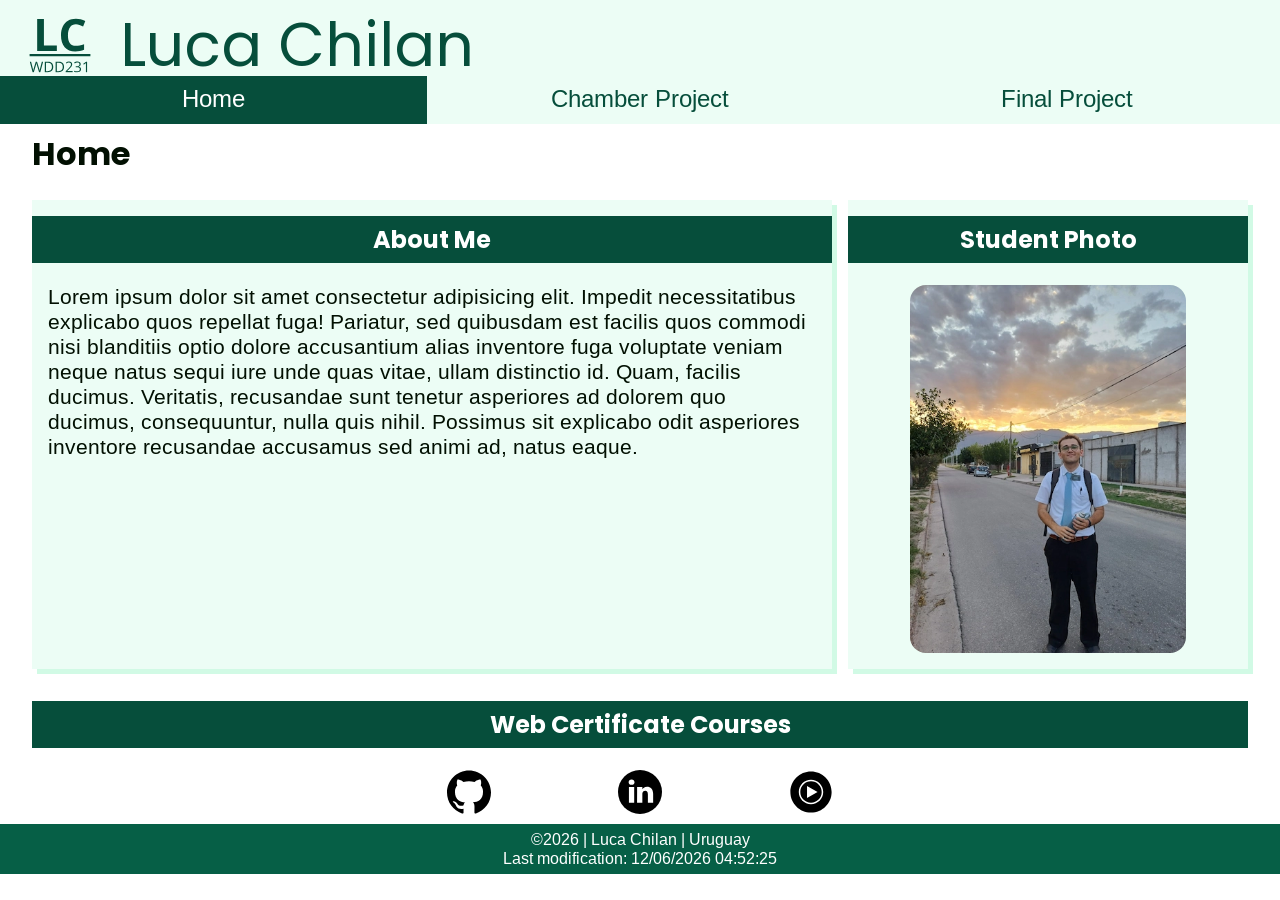
==== index.html @ 84343e71 "fixing ids for the svg file" ====
<!DOCTYPE html>
<html lang="en">

<head>
    <meta charset="UTF-8">
    <meta name="viewport" content="width=device-width, initial-scale=1.0">
    <title>Luca Chilan | WDD231 Course</title>
    <link rel="icon" href="images/logosite.svg" type="image/svg+xml">
    <meta name="title" content="Course Home Page">
    <meta name="description"
        content="Course home page for Luca Chilan, about me, my beautiful photo and some other links to other things 😁">
    <meta name="author" content="Luca Chilan">

    <!-- fonts -->
    <link rel="preconnect" href="https://fonts.googleapis.com">
    <link rel="preconnect" href="https://fonts.gstatic.com" crossorigin>
    <link
        href="https://fonts.googleapis.com/css2?family=Arimo:ital,wght@0,400..700;1,400..700&family=Poppins:ital,wght@0,100;0,200;0,300;0,400;0,500;0,600;0,700;0,800;0,900;1,100;1,200;1,300;1,400;1,500;1,600;1,700;1,800;1,900&display=swap"
        rel="stylesheet">
    <!-- styles -->
    <link rel="stylesheet" href="styles/normalize.css">
    <link rel="stylesheet" href="styles/navigation.css">
    <link rel="stylesheet" href="styles/index-base.css">
    <link rel="stylesheet" href="styles/index.css">
    <link rel="stylesheet" href="styles/index-large.css">
    <!-- scripts -->
    <script src="scripts/date.js" defer></script>
    <script src="scripts/navigation.js" defer></script>
    <script src="scripts/courses.js" defer></script>


</head>

<body>
    <header>
        <div class="site-name">
            <!-- added the svg inline to modify the color without needing two images -->
            <svg class="logo" xmlns="http://www.w3.org/2000/svg" xmlns:xlink="http://www.w3.org/1999/xlink" width="100"
                zoomAndPan="magnify" viewBox="0 0 75 74.999997" height="100" preserveAspectRatio="xMidYMid meet"
                version="1.0">
                <defs>
                    <g />
                    <clipPath id="c613ea8c905">
                        <rect x="0" width="55" y="0" height="57" />
                    </clipPath>
                    <clipPath id="d1b4cd1f81">
                        <path d="M 0.441406 5 L 58 5 L 58 17 L 0.441406 17 Z M 0.441406 5 " clip-rule="nonzero" />
                    </clipPath>
                    <clipPath id="a0f40aa0917">
                        <rect x="0" width="61" y="0" height="21" />
                    </clipPath>
                </defs>
                <g transform="matrix(1, 0, 0, 1, 10, -0.000000000000001893)">
                    <g clip-path="url(#c613ea8c905)">
                        <g fill="currentColor" fill-opacity="1">
                            <g transform="translate(0.993532, 43.428127)">
                                <g>
                                    <path
                                        d="M 3.96875 0 L 3.96875 -31.484375 L 10.640625 -31.484375 L 10.640625 -5.515625 L 23.40625 -5.515625 L 23.40625 0 Z M 3.96875 0 " />
                                </g>
                            </g>
                            <g transform="translate(25.906016, 43.428127)">
                                <g>
                                    <path
                                        d="M 17.328125 -26.375 C 14.816406 -26.375 12.875 -25.429688 11.5 -23.546875 C 10.125 -21.660156 9.4375 -19.03125 9.4375 -15.65625 C 9.4375 -8.632812 12.066406 -5.125 17.328125 -5.125 C 19.535156 -5.125 22.210938 -5.675781 25.359375 -6.78125 L 25.359375 -1.1875 C 22.773438 -0.101562 19.890625 0.4375 16.703125 0.4375 C 12.128906 0.4375 8.628906 -0.953125 6.203125 -3.734375 C 3.773438 -6.515625 2.5625 -10.503906 2.5625 -15.703125 C 2.5625 -18.972656 3.15625 -21.835938 4.34375 -24.296875 C 5.539062 -26.753906 7.253906 -28.640625 9.484375 -29.953125 C 11.710938 -31.265625 14.328125 -31.921875 17.328125 -31.921875 C 20.390625 -31.921875 23.460938 -31.1875 26.546875 -29.71875 L 24.390625 -24.28125 C 23.210938 -24.84375 22.023438 -25.332031 20.828125 -25.75 C 19.640625 -26.164062 18.472656 -26.375 17.328125 -26.375 Z M 17.328125 -26.375 " />
                                </g>
                            </g>
                        </g>
                    </g>
                </g>
                <path stroke-linecap="butt"
                    transform="matrix(0.75, 0.000000000000000133, -0.000000000000000133, 0.75, 7.500001, 46.411354)"
                    fill="none" stroke-linejoin="miter" d="M -0.00000118333 1.498404 L 80.000005 1.498404 "
                    stroke="currentColor" stroke-width="3" stroke-opacity="1" stroke-miterlimit="4" />
                <g transform="matrix(1, 0, 0, 1, 7, 48)">
                    <g clip-path="url(#a0f40aa0917)">
                        <g clip-path="url(#d1b4cd1f81)">
                            <g fill="currentColor" fill-opacity="1">
                                <g transform="translate(0.500001, 16.371464)">
                                    <g>
                                        <path
                                            d="M 10.5625 0 L 9.359375 0 L 7.25 -7 C 7.144531 -7.3125 7.03125 -7.703125 6.90625 -8.171875 C 6.789062 -8.640625 6.726562 -8.921875 6.71875 -9.015625 C 6.613281 -8.390625 6.445312 -7.703125 6.21875 -6.953125 L 4.171875 0 L 2.96875 0 L 0.1875 -10.453125 L 1.484375 -10.453125 L 3.125 -4 C 3.351562 -3.09375 3.519531 -2.269531 3.625 -1.53125 C 3.757812 -2.40625 3.953125 -3.257812 4.203125 -4.09375 L 6.078125 -10.453125 L 7.359375 -10.453125 L 9.328125 -4.03125 C 9.554688 -3.300781 9.75 -2.46875 9.90625 -1.53125 C 10 -2.207031 10.171875 -3.035156 10.421875 -4.015625 L 12.0625 -10.453125 L 13.359375 -10.453125 Z M 10.5625 0 " />
                                    </g>
                                </g>
                                <g transform="translate(14.051064, 16.371464)">
                                    <g>
                                        <path
                                            d="M 9.78125 -5.328125 C 9.78125 -3.597656 9.3125 -2.273438 8.375 -1.359375 C 7.4375 -0.453125 6.085938 0 4.328125 0 L 1.4375 0 L 1.4375 -10.453125 L 4.640625 -10.453125 C 6.265625 -10.453125 7.523438 -10 8.421875 -9.09375 C 9.328125 -8.195312 9.78125 -6.941406 9.78125 -5.328125 Z M 8.5 -5.28125 C 8.5 -6.644531 8.15625 -7.671875 7.46875 -8.359375 C 6.78125 -9.054688 5.765625 -9.40625 4.421875 -9.40625 L 2.65625 -9.40625 L 2.65625 -1.046875 L 4.125 -1.046875 C 5.582031 -1.046875 6.675781 -1.398438 7.40625 -2.109375 C 8.132812 -2.828125 8.5 -3.882812 8.5 -5.28125 Z M 8.5 -5.28125 " />
                                    </g>
                                </g>
                                <g transform="translate(24.721811, 16.371464)">
                                    <g>
                                        <path
                                            d="M 9.78125 -5.328125 C 9.78125 -3.597656 9.3125 -2.273438 8.375 -1.359375 C 7.4375 -0.453125 6.085938 0 4.328125 0 L 1.4375 0 L 1.4375 -10.453125 L 4.640625 -10.453125 C 6.265625 -10.453125 7.523438 -10 8.421875 -9.09375 C 9.328125 -8.195312 9.78125 -6.941406 9.78125 -5.328125 Z M 8.5 -5.28125 C 8.5 -6.644531 8.15625 -7.671875 7.46875 -8.359375 C 6.78125 -9.054688 5.765625 -9.40625 4.421875 -9.40625 L 2.65625 -9.40625 L 2.65625 -1.046875 L 4.125 -1.046875 C 5.582031 -1.046875 6.675781 -1.398438 7.40625 -2.109375 C 8.132812 -2.828125 8.5 -3.882812 8.5 -5.28125 Z M 8.5 -5.28125 " />
                                    </g>
                                </g>
                                <g transform="translate(35.392558, 16.371464)">
                                    <g>
                                        <path
                                            d="M 7.578125 0 L 0.71875 0 L 0.71875 -1.015625 L 3.46875 -3.78125 C 4.300781 -4.632812 4.851562 -5.238281 5.125 -5.59375 C 5.394531 -5.957031 5.59375 -6.3125 5.71875 -6.65625 C 5.851562 -7 5.921875 -7.367188 5.921875 -7.765625 C 5.921875 -8.328125 5.75 -8.769531 5.40625 -9.09375 C 5.070312 -9.425781 4.609375 -9.59375 4.015625 -9.59375 C 3.578125 -9.59375 3.160156 -9.519531 2.765625 -9.375 C 2.378906 -9.226562 1.953125 -8.96875 1.484375 -8.59375 L 0.84375 -9.40625 C 1.8125 -10.207031 2.863281 -10.609375 4 -10.609375 C 4.976562 -10.609375 5.742188 -10.351562 6.296875 -9.84375 C 6.859375 -9.34375 7.140625 -8.671875 7.140625 -7.828125 C 7.140625 -7.160156 6.953125 -6.5 6.578125 -5.84375 C 6.210938 -5.195312 5.519531 -4.378906 4.5 -3.390625 L 2.203125 -1.15625 L 2.203125 -1.09375 L 7.578125 -1.09375 Z M 7.578125 0 " />
                                    </g>
                                </g>
                                <g transform="translate(43.761912, 16.371464)">
                                    <g>
                                        <path
                                            d="M 7.1875 -8 C 7.1875 -7.320312 7 -6.769531 6.625 -6.34375 C 6.25 -5.925781 5.722656 -5.644531 5.046875 -5.5 L 5.046875 -5.453125 C 5.878906 -5.347656 6.5 -5.078125 6.90625 -4.640625 C 7.3125 -4.210938 7.515625 -3.648438 7.515625 -2.953125 C 7.515625 -1.960938 7.164062 -1.195312 6.46875 -0.65625 C 5.78125 -0.125 4.800781 0.140625 3.53125 0.140625 C 2.976562 0.140625 2.472656 0.0976562 2.015625 0.015625 C 1.554688 -0.0664062 1.109375 -0.210938 0.671875 -0.421875 L 0.671875 -1.546875 C 1.117188 -1.328125 1.597656 -1.15625 2.109375 -1.03125 C 2.628906 -0.914062 3.117188 -0.859375 3.578125 -0.859375 C 5.378906 -0.859375 6.28125 -1.566406 6.28125 -2.984375 C 6.28125 -4.253906 5.285156 -4.890625 3.296875 -4.890625 L 2.265625 -4.890625 L 2.265625 -5.90625 L 3.3125 -5.90625 C 4.125 -5.90625 4.769531 -6.082031 5.25 -6.4375 C 5.726562 -6.800781 5.96875 -7.304688 5.96875 -7.953125 C 5.96875 -8.460938 5.789062 -8.863281 5.4375 -9.15625 C 5.082031 -9.445312 4.609375 -9.59375 4.015625 -9.59375 C 3.554688 -9.59375 3.125 -9.53125 2.71875 -9.40625 C 2.3125 -9.28125 1.847656 -9.050781 1.328125 -8.71875 L 0.734375 -9.515625 C 1.160156 -9.847656 1.648438 -10.113281 2.203125 -10.3125 C 2.765625 -10.507812 3.359375 -10.609375 3.984375 -10.609375 C 4.992188 -10.609375 5.78125 -10.375 6.34375 -9.90625 C 6.90625 -9.4375 7.1875 -8.800781 7.1875 -8 Z M 7.1875 -8 " />
                                    </g>
                                </g>
                                <g transform="translate(52.131265, 16.371464)">
                                    <g>
                                        <path
                                            d="M 5.109375 0 L 3.953125 0 L 3.953125 -7.453125 C 3.953125 -8.066406 3.972656 -8.648438 4.015625 -9.203125 C 3.910156 -9.109375 3.796875 -9.003906 3.671875 -8.890625 C 3.546875 -8.785156 2.976562 -8.320312 1.96875 -7.5 L 1.34375 -8.3125 L 4.109375 -10.453125 L 5.109375 -10.453125 Z M 5.109375 0 " />
                                    </g>
                                </g>
                            </g>
                        </g>
                    </g>
                </g>
            </svg>
            <span>Luca Chilan</span>
            <button id="menu" aria-label="Menu"></button>
        </div>

        <nav>
            <ul class="navigation">
                <li class="current"><a href="#">Home</a></li>
                <li><a href="">Chamber Project</a></li>
                <li><a href="">Final Project</a></li>
            </ul>
        </nav>
    </header>
    <main>
        <h1>Home</h1>
        <section class="content about-me">
            <h2>About Me</h2>
            <p>Lorem ipsum dolor sit amet consectetur adipisicing elit. Impedit necessitatibus explicabo quos repellat
                fuga! Pariatur, sed quibusdam est facilis quos commodi nisi blanditiis optio dolore accusantium alias
                inventore fuga voluptate veniam neque natus sequi iure unde quas vitae, ullam distinctio id. Quam,
                facilis ducimus. Veritatis, recusandae sunt tenetur asperiores ad dolorem quo ducimus, consequuntur,
                nulla quis nihil. Possimus sit explicabo odit asperiores inventore recusandae accusamus sed animi ad,
                natus eaque.</p>
        </section>
        <section class="content photo">
            <h2> Student Photo</h2>
            <img src="images/photo-luca.webp" alt="That's me, Luca">
        </section>
        <section class="courses">
            <h2>Web Certificate Courses</h2>
        </section>
    </main>
    <footer>
        <div class="social-media">
            <ul>
                <li>
                    <a href="https://github.com/lucachilan" target="_blank">
                        <img src="images/github-logo.svg" alt="GitHub">
                    </a>
                </li>
                <li>
                    <a href="https://www.linkedin.com/in/luca-chil%C3%A1n-beretta-590558174/" target="_blank">
                        <img src="images/linkedin-logo.svg" alt="LinkedIn">
                    </a>
                </li>
                <li>
                    <a href="https://music.youtube.com/playlist?list=PLWrsKuuB7ZOSwpN36gSUgm8ZIGr55mtG3&si=K99rv1oWMCWLGLOP"
                        target="_blank">
                        <img src="images/youtubemusic-logo.svg" alt="Youtube Music, best playlist">
                    </a>
                </li>
            </ul>
        </div>
        <div class="time-footer">
            <p>©<span id="currentyear"></span> | Luca Chilan | Uruguay</p>
            <p id="lastModified"></p>
        </div>
    </footer>
</body>

</html>
<!--  -->
---- styles/navigation.css ----
.navigation {
    font-family: "Quicksand", sans-serif;
    display: flex;
    flex-direction: column;
    background-color: var(--second-background);
    list-style: none;
    text-align: center;
    padding: 0;
    width: 100%;
    margin: 0;
}

.navigation li {
    display: block;
}

.navigation li.current {
    background-color: var(--nav-current);
}

.navigation li.current a {
    color: var(--white-color);
}

.navigation a {
    display: none;
    position: relative;
    color: var(--dark-color);
    text-decoration: none;
    font-size: 1.5rem;
    font-weight: 400;
    padding: 10px 10px;
    z-index: 1;
}

.navigation a::after {
    content: "";
    position: absolute;
    width: 0;
    height: 100%;
    top: 0;
    left: 0;
    background: var(--secondary-color);
    transition: width 0.3s ease;
    z-index: -1;
}

.navigation a:hover {
    color: var(--white-color);
}

.navigation a:hover::after {
    width: 100%;
}

.navigation.open a {
    display: block;
}

#menu {
    font-size: 1.5rem;
    border: 0;
    background: none;
    color: var(--white-color);
    position: absolute;
    top: 8px;
    right: 1rem;
    cursor: pointer;
}

#menu::before {
    content: "☰";
}

#menu.open::before {
    content: "✖";
}

@media (min-width:768px) {
    .navigation {
        flex-direction: row;
    }

    #menu {
        display: none;
    }
}
---- styles/index-base.css ----
:root {
    --primary-color: #065F46;
    --secondary-color: #10B981;
    --background-color: #F0FDF4;
    --dark-color: #064E3B;
    --light-color: #D1FAE5;
    --white-color: #FFFFFF;
    --black-color: #021002;

    --second-background: #ECFDF5;
    --nav-current: #064E3B;

    --title-font: "Poppins", sans-serif;
    --body-font: "Arimo", sans-serif;
}

* {
    font-family: var(--body-font);
    color: var(--black-color);
    padding: 0;
    margin: 0;
    box-sizing: border-box;
}

body {
    min-width: 320px;
}

header {
    width: 100%;
}

h1,
h2,
.site-name span {
    font-family: var(--title-font);
    margin: 6px 0;

}

main {
    width: 95%;
    margin: 0 auto;
    gap: 1rem;
}

footer {
    width: 100%;
    text-align: center;
}

footer * {
    color: var(--white-color);
}

.social-media ul {
    list-style: none;
    display: flex;
    flex-direction: row;
    width: 50%;
    margin: 1rem auto 6px;
    justify-content: space-evenly;
}


.social-media img {
    height: 44px;
    width: 44px;
}

.time-footer {
    background-color: var(--primary-color);
    padding: 6px;
    color: var(--white-color);
    font-weight: 500;
}
---- styles/index.css ----
header {
    display: grid;
    grid-template-rows: 50px auto;
}

.site-name {
    background-color: var(--primary-color);
    display: grid;
    grid-template-columns: 50px auto 50px;
}

.site-name span {
    color: var(--white-color);
    font-size: 2rem;
    margin: auto 0;
}

.logo {
    width: 44px;
    height: auto;
    margin: auto;
}

.logo * {
    color: var(--white-color);
    fill: var(--white-color);
}

header nav {
    grid-row: 2/3;
}

section h2 {
    background-color: var(--dark-color);
    padding: 6px;
    color: var(--white-color);
    text-align: center;
    margin-top: 1rem;
}

section.content {
    background-color: var(--second-background);
    box-shadow: 5px 5px var(--light-color);
}

.about-me p {
    padding: 1rem;
    font-size: 1.3rem;
}

.photo img {
    display: block;
    height: 400px;
    margin: 0 auto;
    padding: 1rem;
    border-radius: 2rem;
}
---- styles/index-large.css ----
@media (min-width:768px) {
    header {
        grid-template-rows: 76px auto;
    }

    .site-name {
        background-color: var(--second-background);
        grid-template-columns: 120px auto;

    }

    .site-name span {
        color: var(--dark-color);
        font-size: 60px;
    }

    .logo {
        width: 76px;
        height: auto;
        margin: auto;
    }

    .logo * {
        color: var(--dark-color);
        fill: var(--dark-color);
    }


    .navigation li {
        width: calc(100%/3);
    }

    main {
        display: grid;
        grid-template-columns: 2fr 1fr;
    }

    main h1,
    section.courses {
        grid-column: 1/3;
    }


}
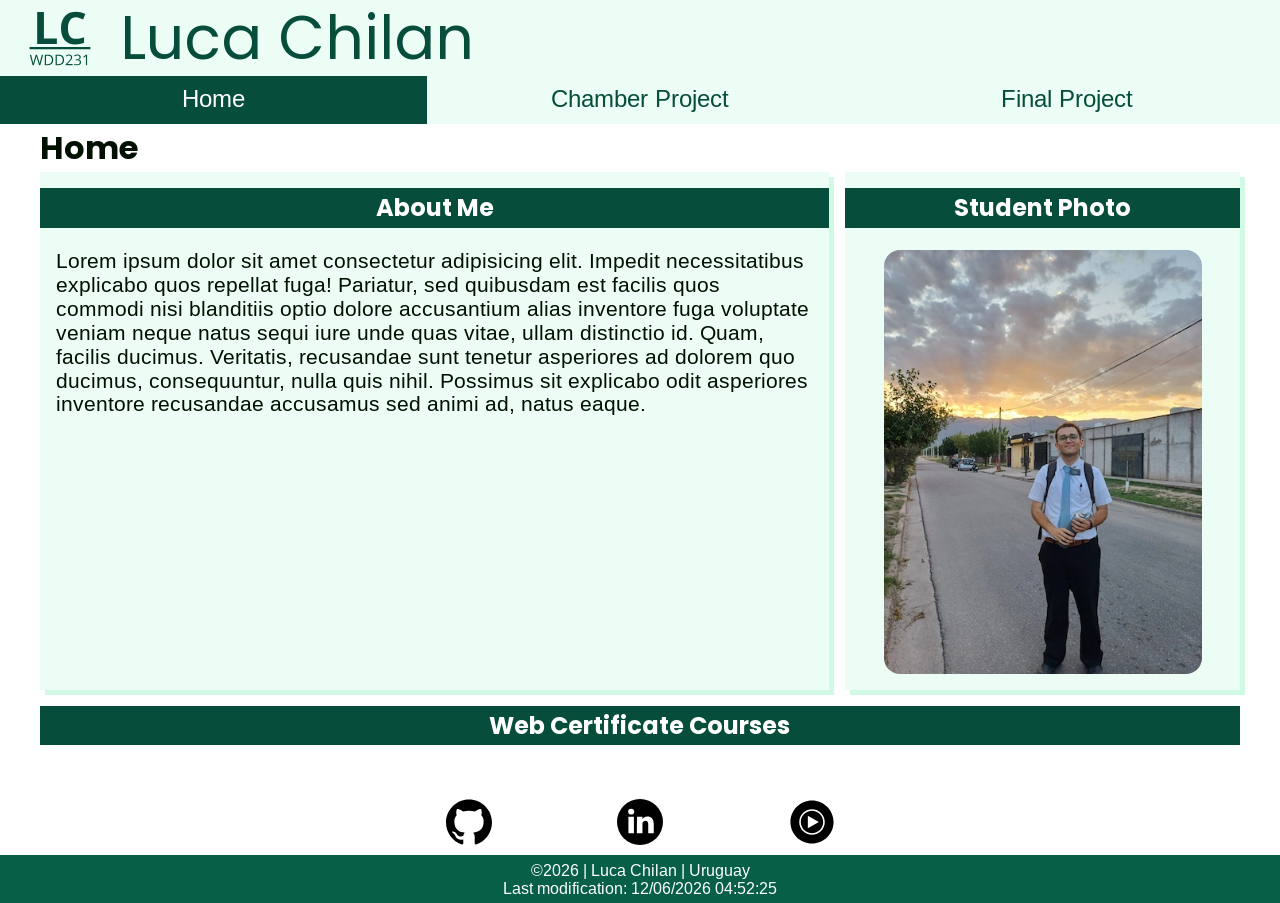
==== commit 273907f9: "css duplication fixed, i think" ====
--- a/index.html
+++ b/index.html
@@ -124,8 +124,8 @@
         <nav>
             <ul class="navigation">
                 <li class="current"><a href="#">Home</a></li>
-                <li><a href="">Chamber Project</a></li>
-                <li><a href="">Final Project</a></li>
+                <li><a href="#">Chamber Project</a></li>
+                <li><a href="#">Final Project</a></li>
             </ul>
         </nav>
     </header>
@@ -142,7 +142,7 @@
         </section>
         <section class="content photo">
             <h2> Student Photo</h2>
-            <img src="images/photo-luca.webp" alt="That's me, Luca">
+            <img src="images/photo-luca.webp" alt="That's me, Luca" loading="lazy">
         </section>
         <section class="courses">
             <h2>Web Certificate Courses</h2>
--- a/styles/navigation.css
+++ b/styles/navigation.css
@@ -31,6 +31,7 @@
     font-weight: 400;
     padding: 10px 10px;
     z-index: 1;
+    transition: color 0.5s ease;
 }
 
 .navigation a::after {
@@ -62,9 +63,6 @@
     border: 0;
     background: none;
     color: var(--white-color);
-    position: absolute;
-    top: 8px;
-    right: 1rem;
     cursor: pointer;
 }
 
--- a/styles/index-base.css
+++ b/styles/index-base.css
@@ -26,22 +26,18 @@
     min-width: 320px;
 }
 
-header {
-    width: 100%;
-}
-
 h1,
 h2,
 .site-name span {
     font-family: var(--title-font);
     margin: 6px 0;
-
 }
 
 main {
     width: 95%;
+    max-width: 1200px;
     margin: 0 auto;
-    gap: 1rem;
+    padding-bottom: 2rem;
 }
 
 footer {
@@ -64,8 +60,8 @@
 
 
 .social-media img {
-    height: 44px;
-    width: 44px;
+    height: auto;
+    width: 46px;
 }
 
 .time-footer {
--- a/styles/index.css
+++ b/styles/index.css
@@ -50,7 +50,8 @@
 
 .photo img {
     display: block;
-    height: 400px;
+    width: 100%;
+    max-width: 350px;
     margin: 0 auto;
     padding: 1rem;
     border-radius: 2rem;
--- a/styles/index-large.css
+++ b/styles/index-large.css
@@ -33,6 +33,7 @@
     main {
         display: grid;
         grid-template-columns: 2fr 1fr;
+        column-gap: 1rem;
     }
 
     main h1,
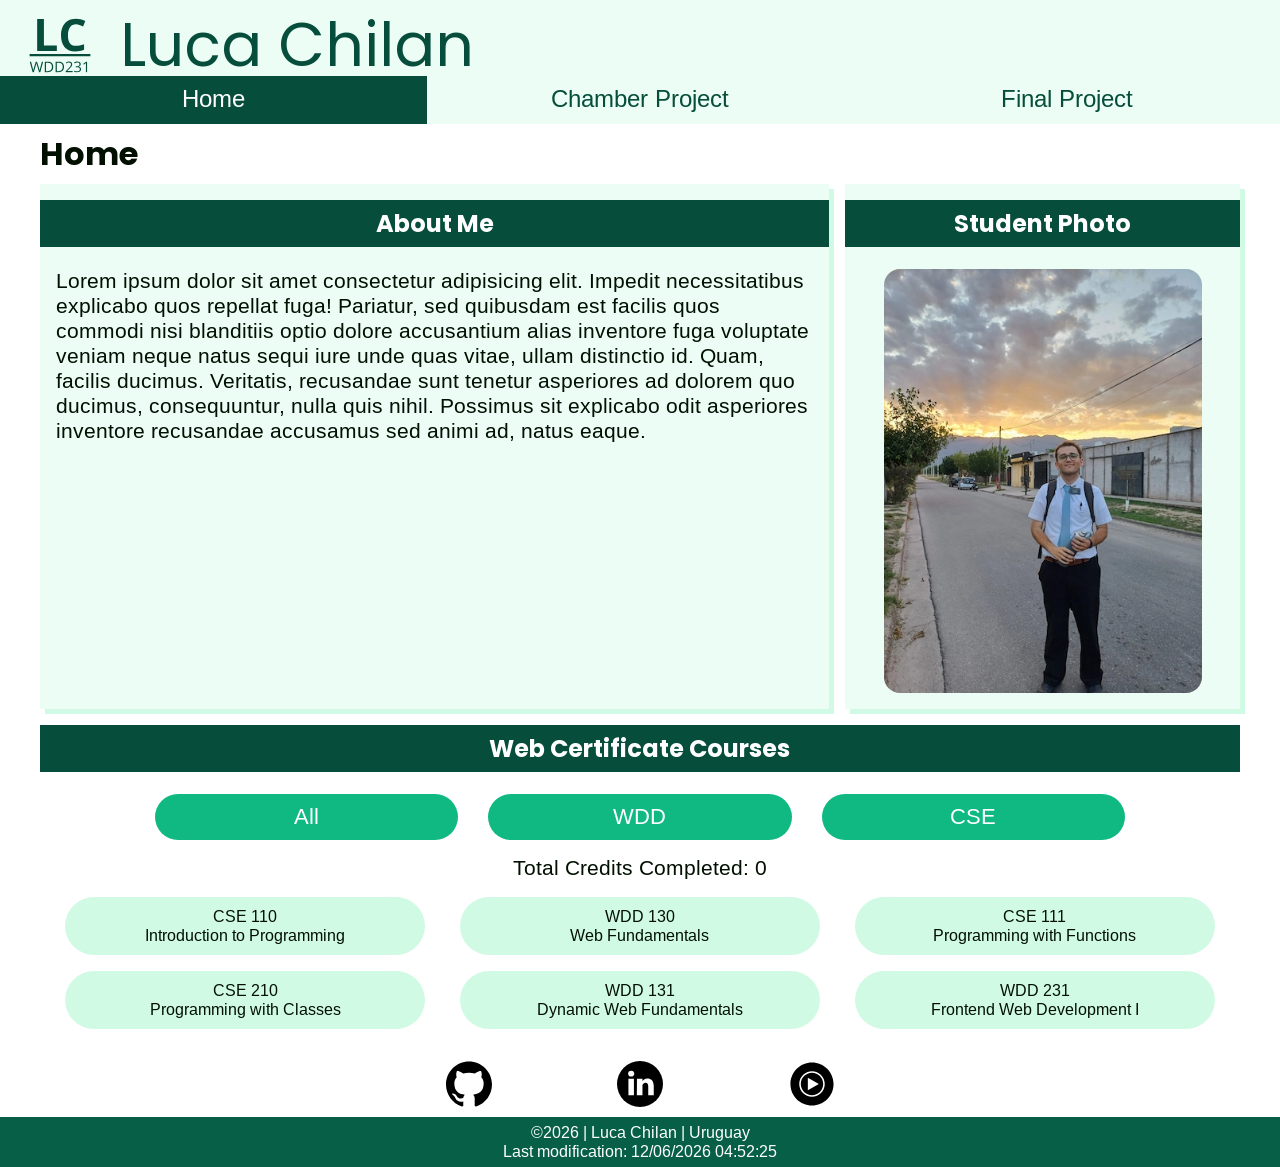
==== commit 8265d09d: "courses list" ====
--- a/index.html
+++ b/index.html
@@ -18,7 +18,6 @@
         href="https://fonts.googleapis.com/css2?family=Arimo:ital,wght@0,400..700;1,400..700&family=Poppins:ital,wght@0,100;0,200;0,300;0,400;0,500;0,600;0,700;0,800;0,900;1,100;1,200;1,300;1,400;1,500;1,600;1,700;1,800;1,900&display=swap"
         rel="stylesheet">
     <!-- styles -->
-    <link rel="stylesheet" href="styles/normalize.css">
     <link rel="stylesheet" href="styles/navigation.css">
     <link rel="stylesheet" href="styles/index-base.css">
     <link rel="stylesheet" href="styles/index.css">
@@ -146,6 +145,13 @@
         </section>
         <section class="courses">
             <h2>Web Certificate Courses</h2>
+            <div class="course-buttons">
+                <button class="filter-button" id="all-courses" aria-label="AllCourses">All</button>
+                <button class="filter-button" id="wdd-courses" aria-label="WDDCourses">WDD</button>
+                <button class="filter-button" id="cse-courses" aria-label="CSECourses">CSE</button>
+            </div>
+            <p class="credits-label">Total Credits Completed: <span id="credits-completed">0</span></p>
+            <div id="course-container" class="gallery"></div>
         </section>
     </main>
     <footer>
--- a/styles/index-base.css
+++ b/styles/index-base.css
@@ -37,7 +37,6 @@
     width: 95%;
     max-width: 1200px;
     margin: 0 auto;
-    padding-bottom: 2rem;
 }
 
 footer {
--- a/styles/index.css
+++ b/styles/index.css
@@ -30,6 +30,11 @@
     grid-row: 2/3;
 }
 
+
+/* ------------------------------- 
+        sections in main
+   -------------------------------  */
+
 section h2 {
     background-color: var(--dark-color);
     padding: 6px;
@@ -55,4 +60,76 @@
     margin: 0 auto;
     padding: 1rem;
     border-radius: 2rem;
+}
+
+
+/* ------------------------------- 
+        courses buttons
+   -------------------------------  */
+
+.course-buttons {
+    display: flex;
+    flex-direction: row;
+    justify-content: space-around;
+    max-width: 1000px;
+    margin: 0 auto;
+}
+
+button.filter-button {
+    margin: 1rem 0;
+    width: calc(100%/3 - 30px);
+    padding: 10px;
+    border: none;
+    border-radius: 2rem;
+    background-color: var(--secondary-color);
+    color: var(--white-color);
+    font-size: 1.4rem;
+    font-weight: 500;
+    cursor: pointer;
+}
+
+button.filter-button.pressed {
+    background-color: var(--second-background);
+    color: var(--dark-color);
+    outline: 2px solid var(--primary-color);
+}
+
+#course-container {
+    display: flex;
+    flex-direction: column;
+    text-align: center;
+    padding: 1rem;
+    gap: 1rem;
+}
+
+.course-card {
+    background-color: var(--light-color);
+    width: 70%;
+    margin: 0 auto;
+    padding: 10px;
+    cursor: pointer;
+    border-radius: 2rem;
+}
+
+.course-card.completed {
+    background-color: var(--nav-current);
+}
+
+.course-card.completed span,
+.course-card.completed p {
+    color: var(--light-color);
+}
+
+.course-card.completed p {
+    text-decoration: line-through;
+}
+
+.course-card.completed span::before {
+    content: "✓ ";
+    font-size: .8rem;
+}
+
+.credits-label {
+    text-align: center;
+    font-size: 1.3rem;
 }
--- a/styles/index-large.css
+++ b/styles/index-large.css
@@ -41,5 +41,14 @@
         grid-column: 1/3;
     }
 
+    #course-container {
+        display: grid;
+        grid-template-columns: 1fr 1fr 1fr;
+    }
+
+    .course-card {
+        width: 95%;
+    }
+
 
 }
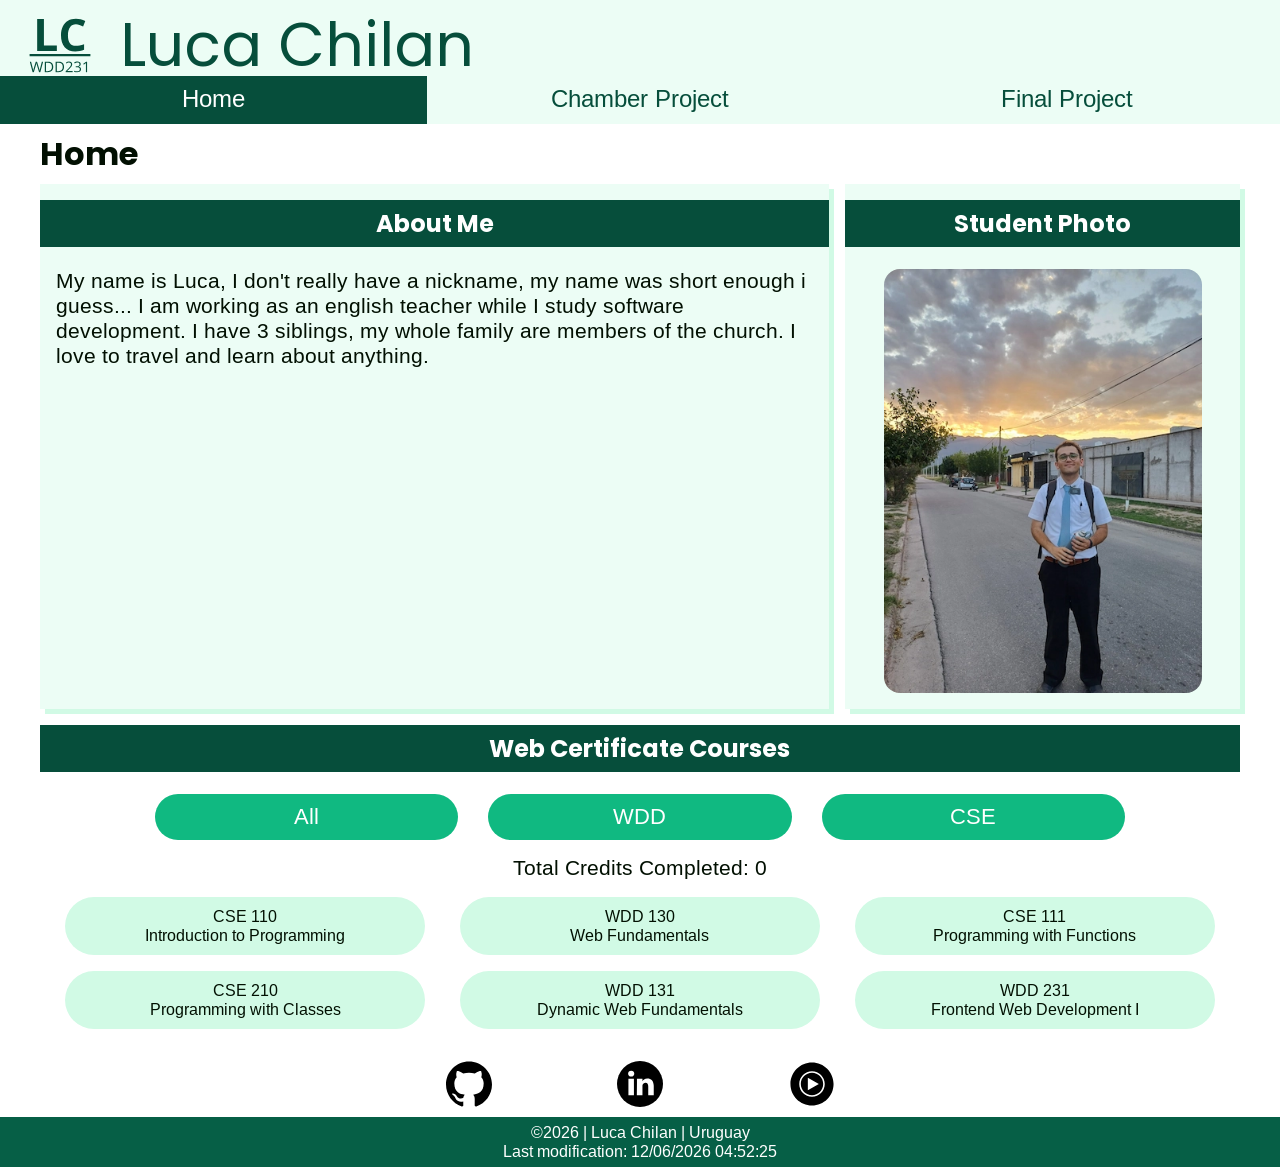
==== commit 82593eb5: "placeholders updated" ====
--- a/index.html
+++ b/index.html
@@ -132,12 +132,10 @@
         <h1>Home</h1>
         <section class="content about-me">
             <h2>About Me</h2>
-            <p>Lorem ipsum dolor sit amet consectetur adipisicing elit. Impedit necessitatibus explicabo quos repellat
-                fuga! Pariatur, sed quibusdam est facilis quos commodi nisi blanditiis optio dolore accusantium alias
-                inventore fuga voluptate veniam neque natus sequi iure unde quas vitae, ullam distinctio id. Quam,
-                facilis ducimus. Veritatis, recusandae sunt tenetur asperiores ad dolorem quo ducimus, consequuntur,
-                nulla quis nihil. Possimus sit explicabo odit asperiores inventore recusandae accusamus sed animi ad,
-                natus eaque.</p>
+            <p> My name is Luca, I don't really have a nickname, my name was short enough i guess... I am working as an
+                english teacher while I study software development. I have 3 siblings, my whole family are members of
+                the church. I love to travel and learn about anything.
+            </p>
         </section>
         <section class="content photo">
             <h2> Student Photo</h2>
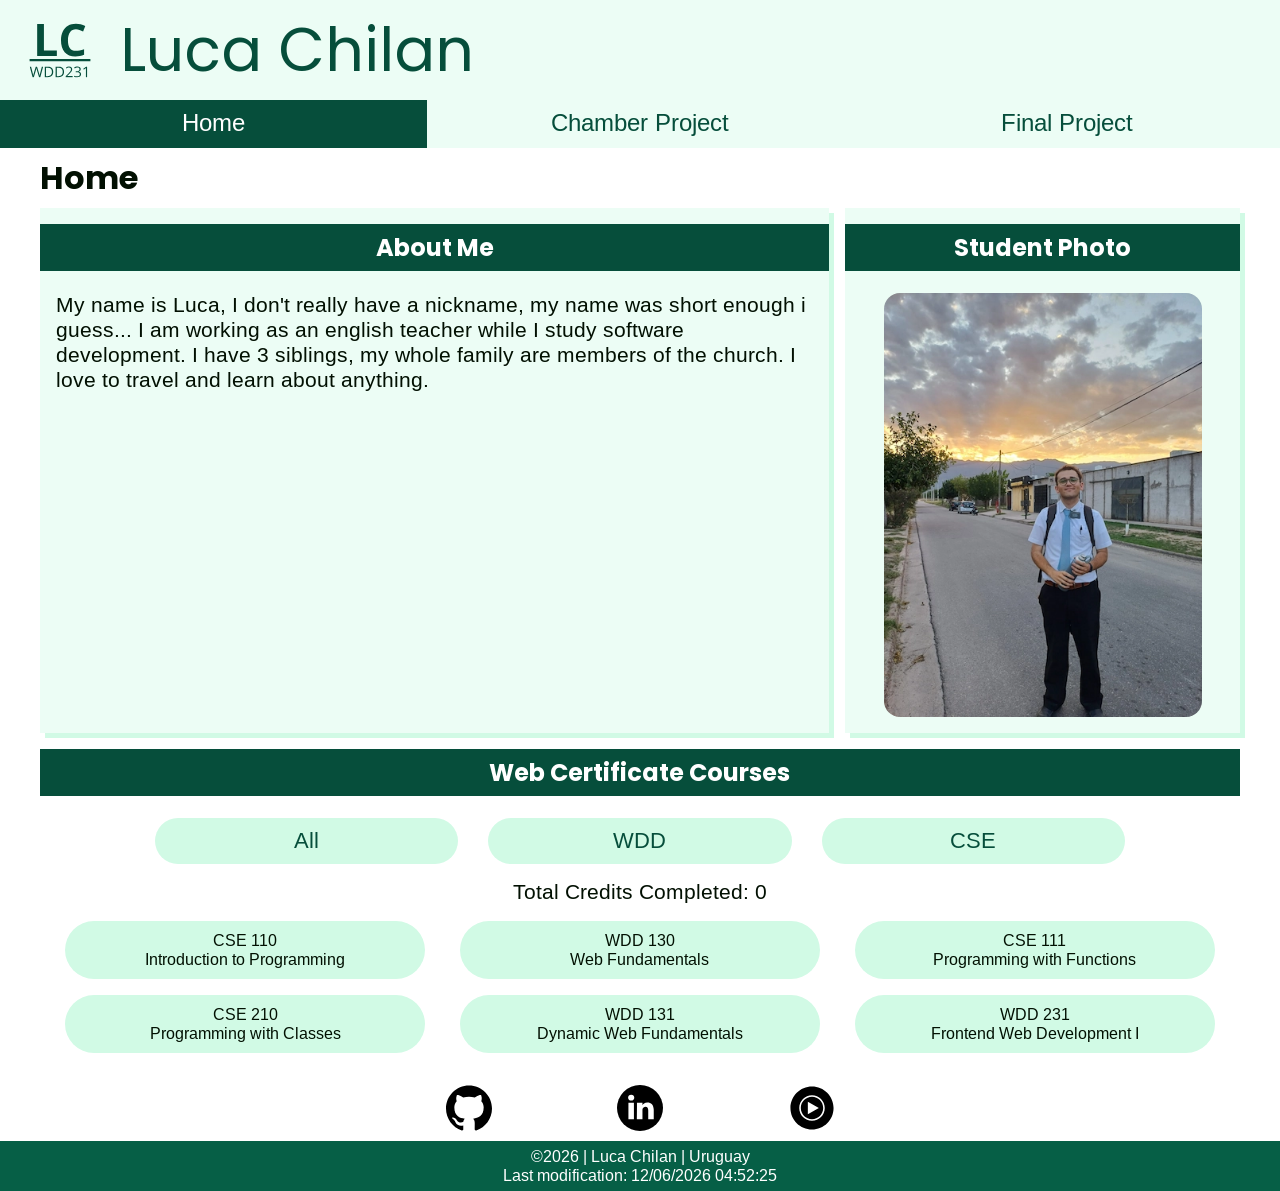
==== commit 3b6e2795: "social media meta properties" ====
--- a/index.html
+++ b/index.html
@@ -5,11 +5,18 @@
     <meta charset="UTF-8">
     <meta name="viewport" content="width=device-width, initial-scale=1.0">
     <title>Luca Chilan | WDD231 Course</title>
-    <link rel="icon" href="images/logosite.svg" type="image/svg+xml">
+    <link rel="icon" href="images/logosite.ico" type="image/svg+xml">
     <meta name="title" content="Course Home Page">
     <meta name="description"
         content="Course home page for Luca Chilan, about me, my beautiful photo and some other links to other things 😁">
     <meta name="author" content="Luca Chilan">
+
+    <!-- open graph Facebook Social Media Meta -->
+    <meta property="og:title" content="Luca Chilan | WDD231 Course Home Page">
+    <meta property="og:description"
+        content="Course home page for Luca Chilan, about me, my beautiful photo and some other links to other things 😁">
+    <meta property="og:image" content="https://lucachilan.github.io/wdd231/images/og-photo.png">
+    <meta property="og:url" content="https://lucachilan.github.io/wdd231/">
 
     <!-- fonts -->
     <link rel="preconnect" href="https://fonts.googleapis.com">
--- a/styles/index.css
+++ b/styles/index.css
@@ -81,8 +81,8 @@
     padding: 10px;
     border: none;
     border-radius: 2rem;
-    background-color: var(--secondary-color);
-    color: var(--white-color);
+    background-color: var(--light-color);
+    color: var(--dark-color);
     font-size: 1.4rem;
     font-weight: 500;
     cursor: pointer;
--- a/styles/index-large.css
+++ b/styles/index-large.css
@@ -1,6 +1,6 @@
 @media (min-width:768px) {
     header {
-        grid-template-rows: 76px auto;
+        grid-template-rows: 100px auto;
     }
 
     .site-name {
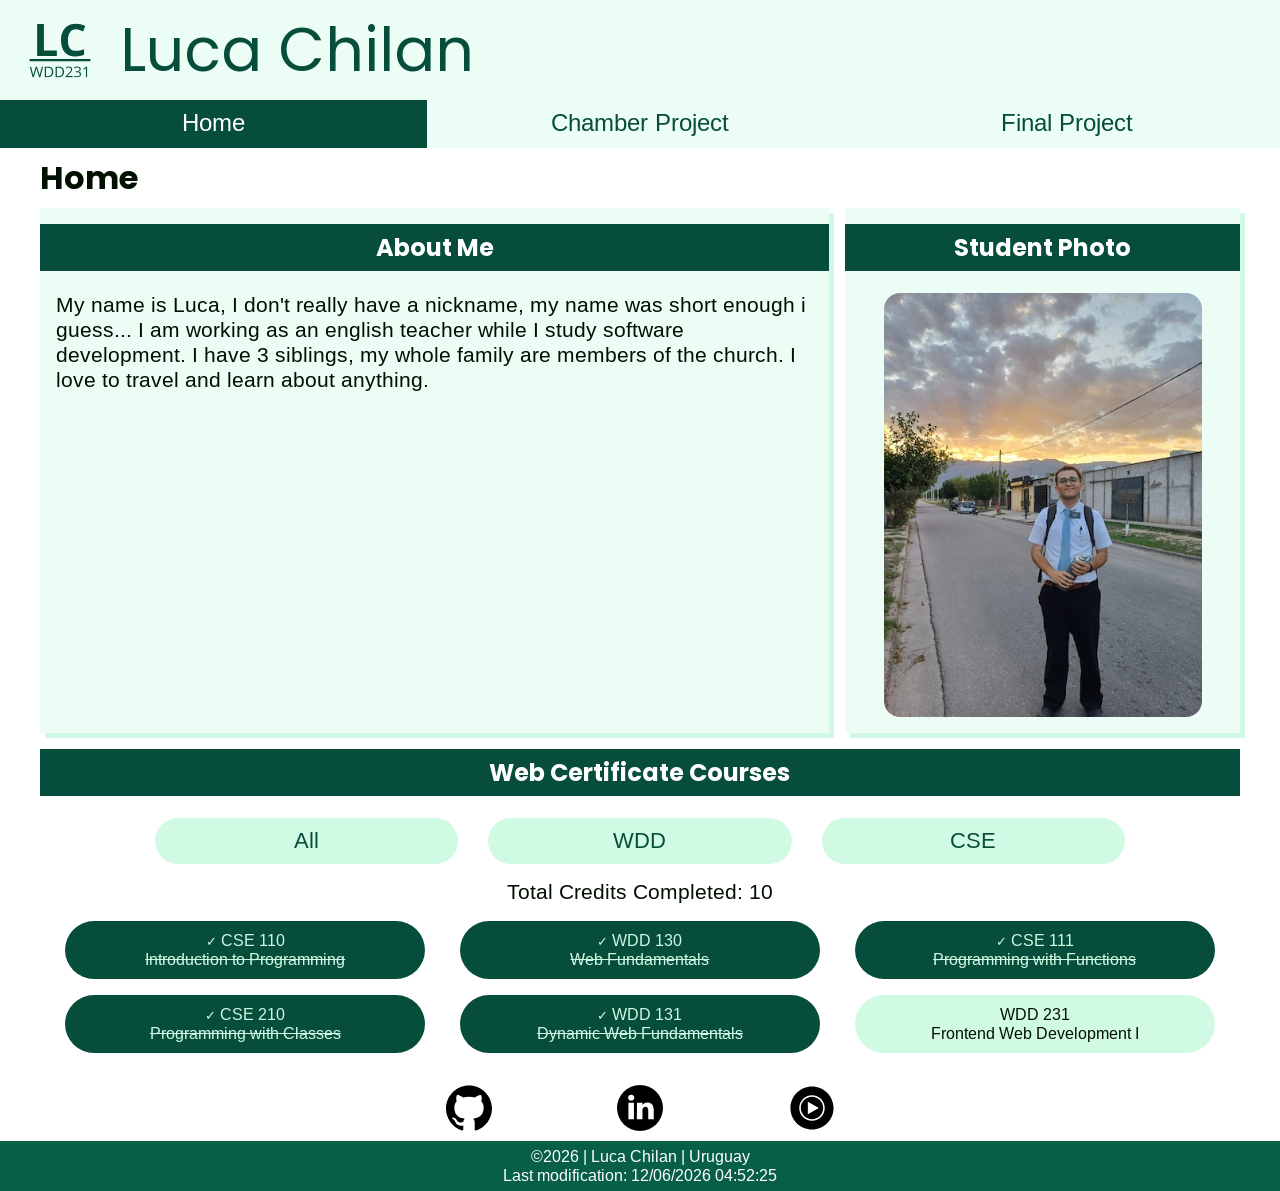
==== commit 545734c2: "navigation index for index page, and style fixes" ====
--- a/index.html
+++ b/index.html
@@ -130,7 +130,7 @@
         <nav>
             <ul class="navigation">
                 <li class="current"><a href="#">Home</a></li>
-                <li><a href="#">Chamber Project</a></li>
+                <li><a href="chamber/index.html">Chamber Project</a></li>
                 <li><a href="#">Final Project</a></li>
             </ul>
         </nav>
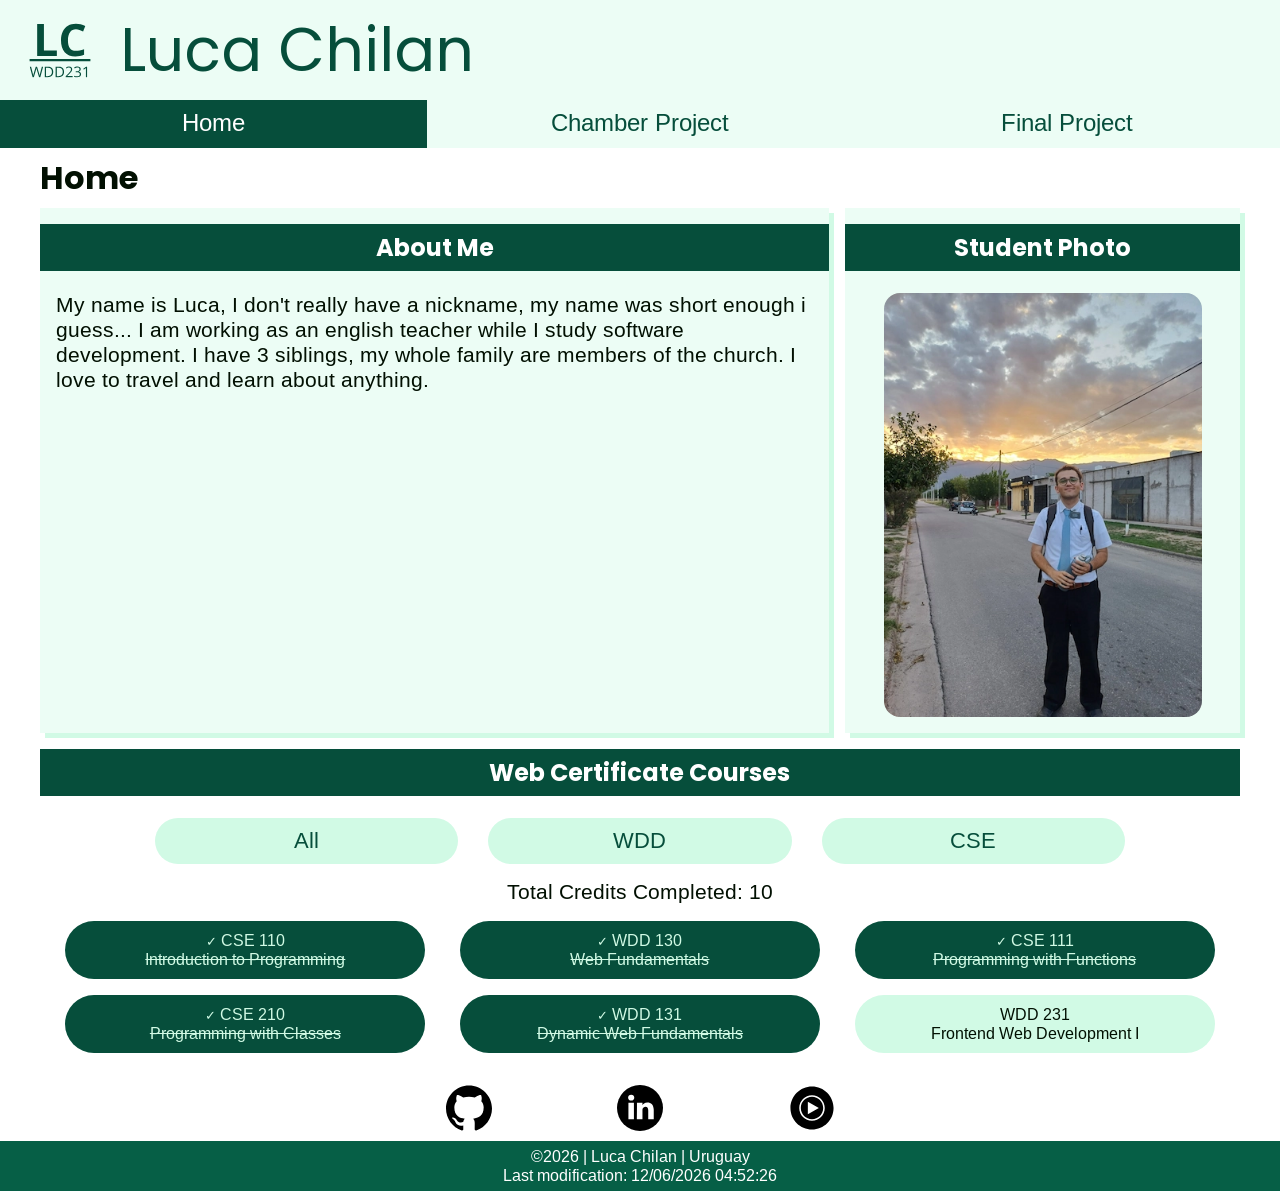
==== commit 1d66ebdd: "a lot" ====
--- a/index.html
+++ b/index.html
@@ -158,6 +158,7 @@
             <p class="credits-label">Total Credits Completed: <span id="credits-completed">0</span></p>
             <div id="course-container" class="gallery"></div>
         </section>
+        <dialog id="course-details"></dialog>
     </main>
     <footer>
         <div class="social-media">
--- a/styles/index-base.css
+++ b/styles/index-base.css
@@ -10,6 +10,7 @@
     --second-background: #ECFDF5;
     --nav-current: #064E3B;
 
+    --dialog-back: rgb(0 0 0/50%);
     --title-font: "Poppins", sans-serif;
     --body-font: "Arimo", sans-serif;
 }
--- a/styles/index.css
+++ b/styles/index.css
@@ -132,4 +132,48 @@
 .credits-label {
     text-align: center;
     font-size: 1.3rem;
+}
+
+/* ------------------------------- 
+             dialog
+   -------------------------------  */
+
+dialog {
+    border: none;
+    box-shadow: 5px 5px var(--light-color);
+    padding: 1rem;
+    background-color: var(--second-background);
+    width: 90%;
+    max-width: 600px;
+    margin: auto;
+}
+
+::backdrop {
+    background-color: var(--dialog-back);
+}
+
+body:has(dialog[open]) {
+    overflow: hidden;
+}
+
+dialog button {
+    position: absolute;
+    top: 23px;
+    right: 23px;
+    font-size: 1.75rem;
+    padding: .5rem 1rem;
+    border: none;
+    background: none;
+    color: var(--white-color);
+    cursor: pointer;
+}
+
+dialog h2 {
+    background-color: var(--dark-color);
+    color: var(--white-color);
+    padding: 6px 1rem;
+}
+
+dialog p {
+    margin-top: 1rem;
 }
